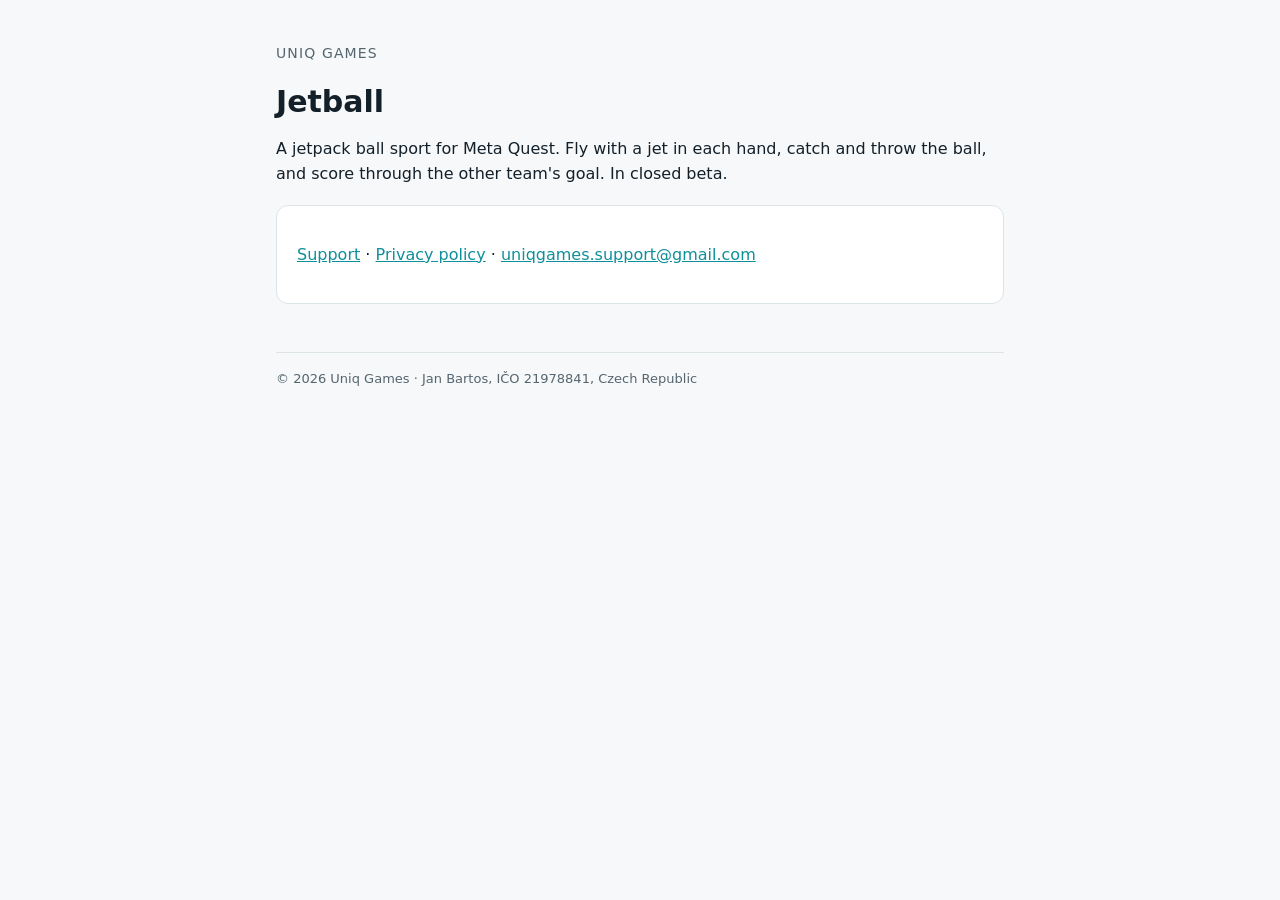
==== index.html @ da14ad89 "Uniq Games site: Jetball privacy policy, support page, home Co-Authored-By: Claude Opus 5.5 <noreply" ====
<!doctype html>
<html lang="en">
<head>
<meta charset="utf-8">
<meta name="viewport" content="width=device-width, initial-scale=1">
<title>Uniq Games</title>
<meta name="description" content="Uniq Games makes Jetball, a jetpack ball sport for Meta Quest.">
<link rel="stylesheet" href="style.css">
</head>
<body>
<main>
<header><a href="./">Uniq Games</a></header>
<h1>Jetball</h1>
<p>A jetpack ball sport for Meta Quest. Fly with a jet in each hand, catch and throw the ball, and score through the
other team's goal. In closed beta.</p>
<div class="card">
<p><a href="support/">Support</a> · <a href="privacy/">Privacy policy</a> ·
<a href="mailto:uniqgames.support@gmail.com">uniqgames.support@gmail.com</a></p>
</div>
<footer>© 2026 Uniq Games · Jan Bartos, IČO 21978841, Czech Republic</footer>
</main>
</body>
</html>
---- style.css ----
:root{--bg:#0b0f14;--panel:#121820;--text:#e8eef2;--muted:#9fb0ba;--accent:#57dee9;--rule:#24303a}
@media (prefers-color-scheme: light){:root{--bg:#f6f8f9;--panel:#ffffff;--text:#13202a;--muted:#55656f;--accent:#0f8f9a;--rule:#dde4e8}}
*{box-sizing:border-box}html{-webkit-text-size-adjust:100%}
body{margin:0;background:var(--bg);color:var(--text);font:16px/1.6 system-ui,-apple-system,"Segoe UI",Roboto,sans-serif}
main{max-width:760px;margin:0 auto;padding:40px 16px 64px}
header a{color:var(--muted);text-decoration:none;font-size:14px;letter-spacing:.08em;text-transform:uppercase}
h1{font-size:30px;line-height:1.2;margin:18px 0 6px}h2{font-size:20px;margin:34px 0 8px;padding-top:18px;border-top:1px solid var(--rule)}
p,li{color:var(--text)}.muted{color:var(--muted);font-size:14px}a{color:var(--accent)}
ul{padding-left:22px}li{margin:4px 0}
.card{background:var(--panel);border:1px solid var(--rule);border-radius:12px;padding:20px;margin:18px 0}
footer{margin-top:48px;color:var(--muted);font-size:13px;border-top:1px solid var(--rule);padding-top:16px}
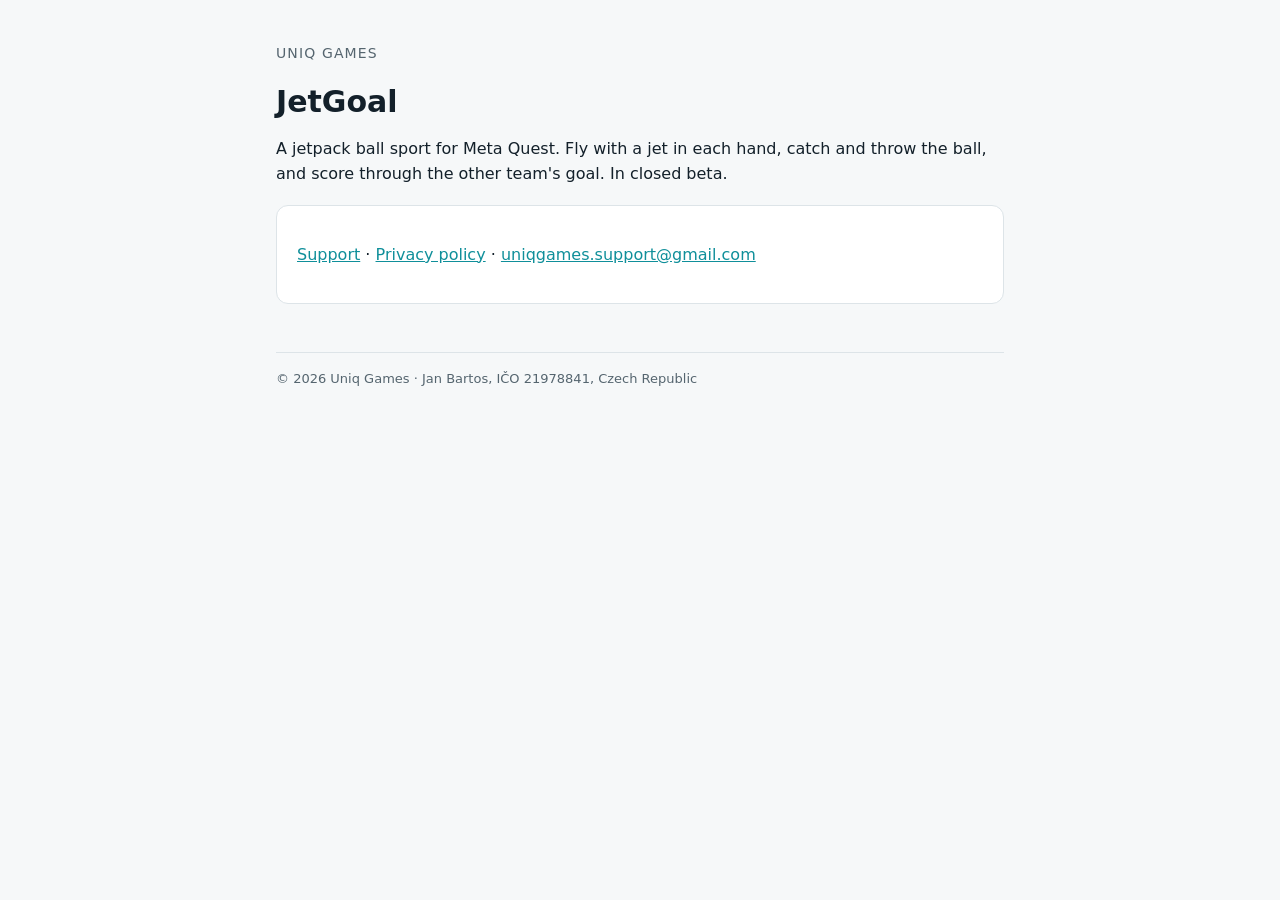
==== commit 97d28af9: "Rename the game to JetGoal on the site (home, support, privacy policy) An unrelated 2017 Steam game " ====
--- a/index.html
+++ b/index.html
@@ -4,13 +4,13 @@
 <meta charset="utf-8">
 <meta name="viewport" content="width=device-width, initial-scale=1">
 <title>Uniq Games</title>
-<meta name="description" content="Uniq Games makes Jetball, a jetpack ball sport for Meta Quest.">
+<meta name="description" content="Uniq Games makes JetGoal, a jetpack ball sport for Meta Quest.">
 <link rel="stylesheet" href="style.css">
 </head>
 <body>
 <main>
 <header><a href="./">Uniq Games</a></header>
-<h1>Jetball</h1>
+<h1>JetGoal</h1>
 <p>A jetpack ball sport for Meta Quest. Fly with a jet in each hand, catch and throw the ball, and score through the
 other team's goal. In closed beta.</p>
 <div class="card">
